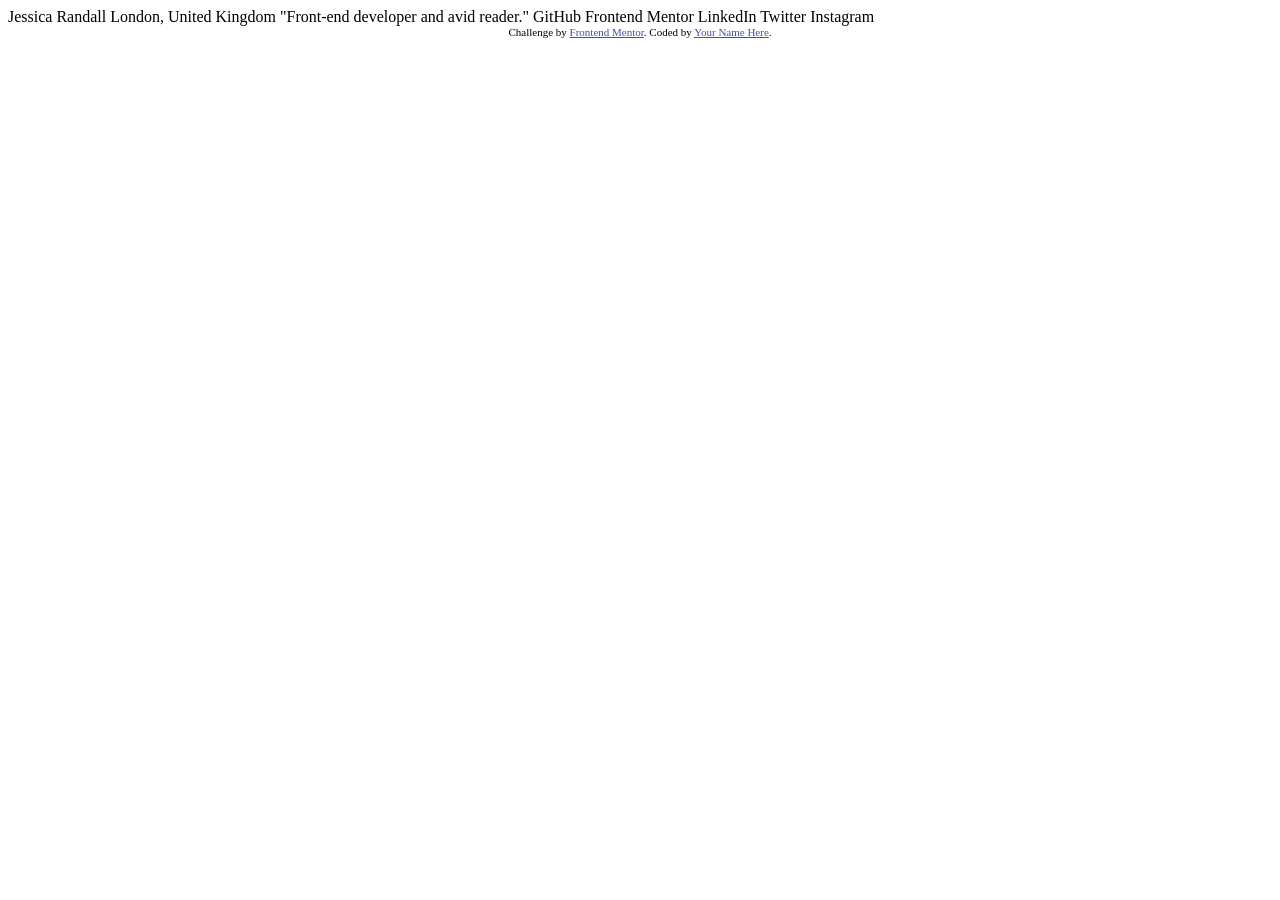
==== index.html @ 90c6700b "First commit" ====
<!DOCTYPE html>
<html lang="en">
<head>
  <meta charset="UTF-8">
  <meta name="viewport" content="width=device-width, initial-scale=1.0"> <!-- displays site properly based on user's device -->

  <link rel="icon" type="image/png" sizes="32x32" href="./assets/images/favicon-32x32.png">
  
  <title>Frontend Mentor | Social links profile</title>

  <!-- Feel free to remove these styles or customise in your own stylesheet 👍 -->
  <style>
    .attribution { font-size: 11px; text-align: center; }
    .attribution a { color: hsl(228, 45%, 44%); }
  </style>
</head>
<body>

  Jessica Randall
  London, United Kingdom
  "Front-end developer and avid reader."

  GitHub
  Frontend Mentor
  LinkedIn
  Twitter
  Instagram
  
  <div class="attribution">
    Challenge by <a href="https://www.frontendmentor.io?ref=challenge" target="_blank">Frontend Mentor</a>. 
    Coded by <a href="#">Your Name Here</a>.
  </div>
</body>
</html>
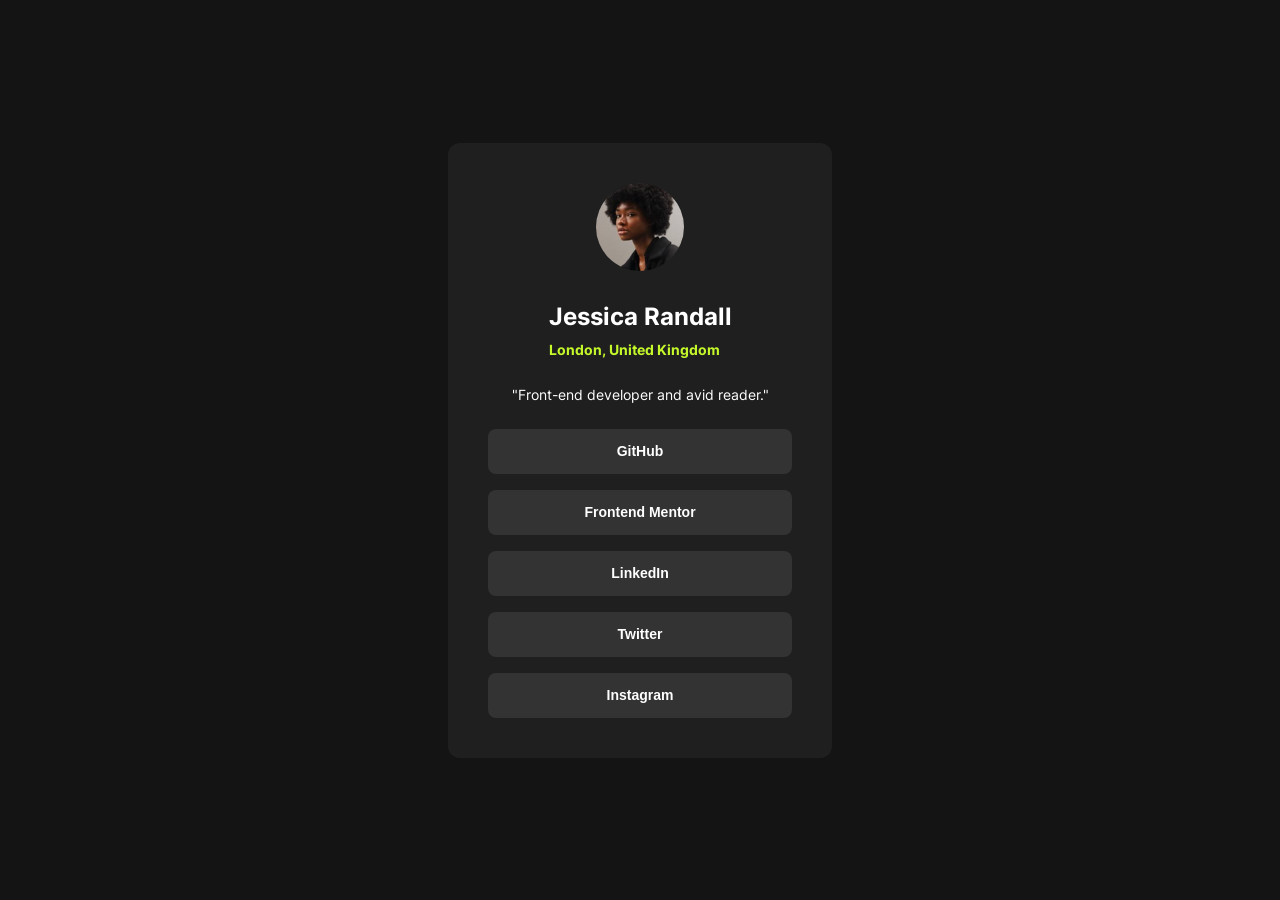
==== commit 3662d88d: "Finish Project." ====
--- a/index.html
+++ b/index.html
@@ -2,33 +2,36 @@
 <html lang="en">
 <head>
   <meta charset="UTF-8">
-  <meta name="viewport" content="width=device-width, initial-scale=1.0"> <!-- displays site properly based on user's device -->
+  <meta name="viewport" content="width=device-width, initial-scale=1.0">
 
   <link rel="icon" type="image/png" sizes="32x32" href="./assets/images/favicon-32x32.png">
-  
+  <link rel="stylesheet" href="index.css">
+
   <title>Frontend Mentor | Social links profile</title>
-
-  <!-- Feel free to remove these styles or customise in your own stylesheet 👍 -->
-  <style>
-    .attribution { font-size: 11px; text-align: center; }
-    .attribution a { color: hsl(228, 45%, 44%); }
-  </style>
 </head>
 <body>
+  <main>
+    <div class="profile-image-sect">
+      <img class="profile-image" src="/assets/images/avatar-jessica.jpeg" alt="profile image">
+    </div>
 
-  Jessica Randall
-  London, United Kingdom
-  "Front-end developer and avid reader."
+    <div class="user-sect">
+      <h1 class="name">Jessica Randall</h1>
+      <p class="location"><strong>London, United Kingdom</strong></p>
+    </div>
 
-  GitHub
-  Frontend Mentor
-  LinkedIn
-  Twitter
-  Instagram
-  
-  <div class="attribution">
-    Challenge by <a href="https://www.frontendmentor.io?ref=challenge" target="_blank">Frontend Mentor</a>. 
-    Coded by <a href="#">Your Name Here</a>.
-  </div>
+    <div class="description-sect">
+      <p class="description">"Front-end developer and avid reader."</p>
+    </div>
+
+    <div class="links-sect">
+      <button class="github-link" type="button"><strong>GitHub</strong></button>
+      <button class="frontend-mentor-link" type="button"><strong>Frontend Mentor</strong></button>
+      <button class="linkedin-link" type="button"><strong>LinkedIn</strong></button>
+      <button class="twitter-link" type="button"><strong>Twitter</strong></button>
+      <button class="instagram-link" type="button"><strong>Instagram</strong></button>
+    </div>
+
+  </main>
 </body>
 </html>
--- a/index.css
+++ b/index.css
@@ -0,0 +1,99 @@
+@font-face {
+    font-family: 'Inter';
+    src: url('assets/fonts/Inter-VariableFont_slnt,wght.ttf');
+}
+
+* {
+    margin: 0;
+    padding: 0;
+    box-sizing: border-box;
+}
+
+body {
+    display: flex;
+    flex-direction: column;
+    justify-content: center;
+    align-items: center;
+    min-height: 100vh;
+    font-family: 'Inter', sans-serif;
+    background-color: rgba(20, 20, 20, 1);
+    color: rgba(255, 255, 255, 1);
+}
+
+main {
+    display: flex;
+    flex-direction: column;
+    align-items: center;
+    justify-content: center;
+    gap: 24px;
+    max-width: 384px;
+    width: 100%;
+    padding: 40px;
+    background-color: rgba(31, 31, 31, 1);
+    border-radius: 12px;
+}
+
+h1 {
+    font-size: 24px;
+    line-height: 150%;
+}
+
+p {
+    font-size: 14px;
+    line-height: 150%;
+}
+
+.profile-image {
+    width: 88px;
+    border-radius: 999px;
+}
+
+.user-sect {
+    display: flex;
+    flex-direction: column;
+    gap: 4px;
+}
+
+.user-sect .location {
+    color: rgba(196, 248, 42, 1);
+}
+
+.links-sect {
+    display: flex;
+    flex-direction: column;
+    gap: 16px;
+    width: 100%;
+}
+
+.links-sect button {
+    width: 100%;
+    padding: 12px;
+    font-size: 14px;
+    line-height: 150%;
+    color: rgba(255, 255, 255, 1);
+    background-color: rgba(51, 51, 51, 1);
+    border: none;
+    border-radius: 8px;
+    transition: all 0.15s;
+}
+
+.links-sect button:hover {
+    color: rgba(51, 51, 51, 1);
+    background-color: rgba(196, 248, 42, 1);
+}
+
+.links-sect button:active {
+    background-color: rgba(137, 174, 29, 1);
+}
+
+@media screen and (max-width: 768px) {
+    main {
+        max-width: 456px;
+    }
+}
+
+@media screen and (max-width: 475px) {
+    main {
+        max-width: 279px;
+    }
+}
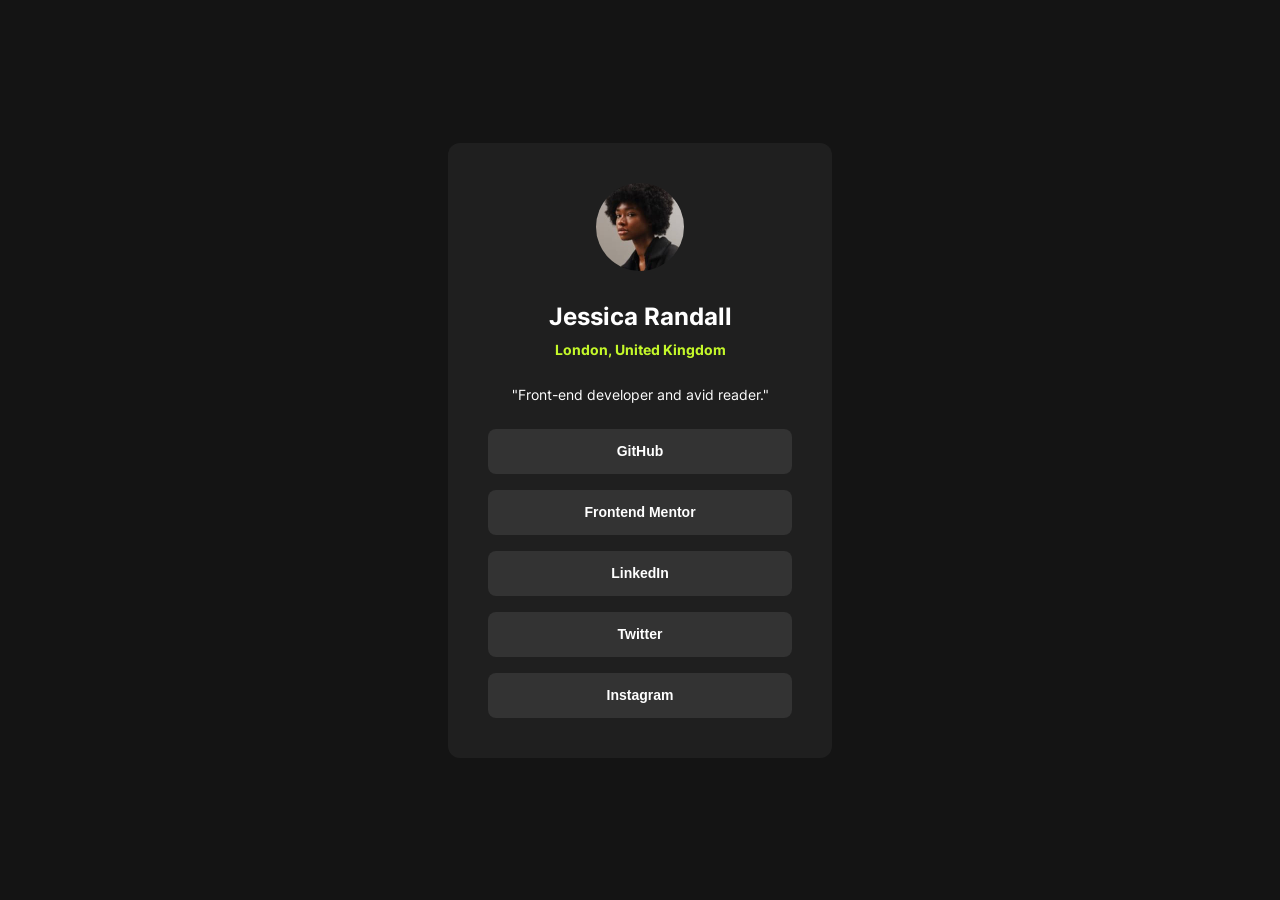
==== commit bff64d6d: "Fixed file structure." ====
--- a/index.html
+++ b/index.html
@@ -5,14 +5,14 @@
   <meta name="viewport" content="width=device-width, initial-scale=1.0">
 
   <link rel="icon" type="image/png" sizes="32x32" href="./assets/images/favicon-32x32.png">
-  <link rel="stylesheet" href="index.css">
+  <link rel="stylesheet" href="styles/index.css">
 
   <title>Frontend Mentor | Social links profile</title>
 </head>
 <body>
   <main>
     <div class="profile-image-sect">
-      <img class="profile-image" src="/assets/images/avatar-jessica.jpeg" alt="profile image">
+      <img class="profile-image" src="assets/images/avatar-jessica.jpeg" alt="profile image">
     </div>
 
     <div class="user-sect">
--- a/styles/index.css
+++ b/styles/index.css
@@ -0,0 +1,100 @@
+@font-face {
+    font-family: 'Inter';
+    src: url('../assets/fonts/Inter-VariableFont_slnt,wght.ttf');
+}
+
+* {
+    margin: 0;
+    padding: 0;
+    box-sizing: border-box;
+}
+
+body {
+    display: flex;
+    flex-direction: column;
+    justify-content: center;
+    align-items: center;
+    min-height: 100vh;
+    font-family: 'Inter', sans-serif;
+    background-color: rgba(20, 20, 20, 1);
+    color: rgba(255, 255, 255, 1);
+}
+
+main {
+    display: flex;
+    flex-direction: column;
+    align-items: center;
+    justify-content: center;
+    gap: 24px;
+    max-width: 384px;
+    width: 100%;
+    padding: 40px;
+    background-color: rgba(31, 31, 31, 1);
+    border-radius: 12px;
+}
+
+h1 {
+    font-size: 24px;
+    line-height: 150%;
+}
+
+p {
+    font-size: 14px;
+    line-height: 150%;
+}
+
+.profile-image {
+    width: 88px;
+    border-radius: 999px;
+}
+
+.user-sect {
+    display: flex;
+    flex-direction: column;
+    align-items: center;
+    gap: 4px;
+}
+
+.user-sect .location {
+    color: rgba(196, 248, 42, 1);
+}
+
+.links-sect {
+    display: flex;
+    flex-direction: column;
+    gap: 16px;
+    width: 100%;
+}
+
+.links-sect button {
+    width: 100%;
+    padding: 12px;
+    font-size: 14px;
+    line-height: 150%;
+    color: rgba(255, 255, 255, 1);
+    background-color: rgba(51, 51, 51, 1);
+    border: none;
+    border-radius: 8px;
+    transition: all 0.15s;
+}
+
+.links-sect button:hover {
+    color: rgba(51, 51, 51, 1);
+    background-color: rgba(196, 248, 42, 1);
+}
+
+.links-sect button:active {
+    background-color: rgba(137, 174, 29, 1);
+}
+
+@media screen and (max-width: 768px) {
+    main {
+        max-width: 456px;
+    }
+}
+
+@media screen and (max-width: 475px) {
+    main {
+        max-width: 279px;
+    }
+}
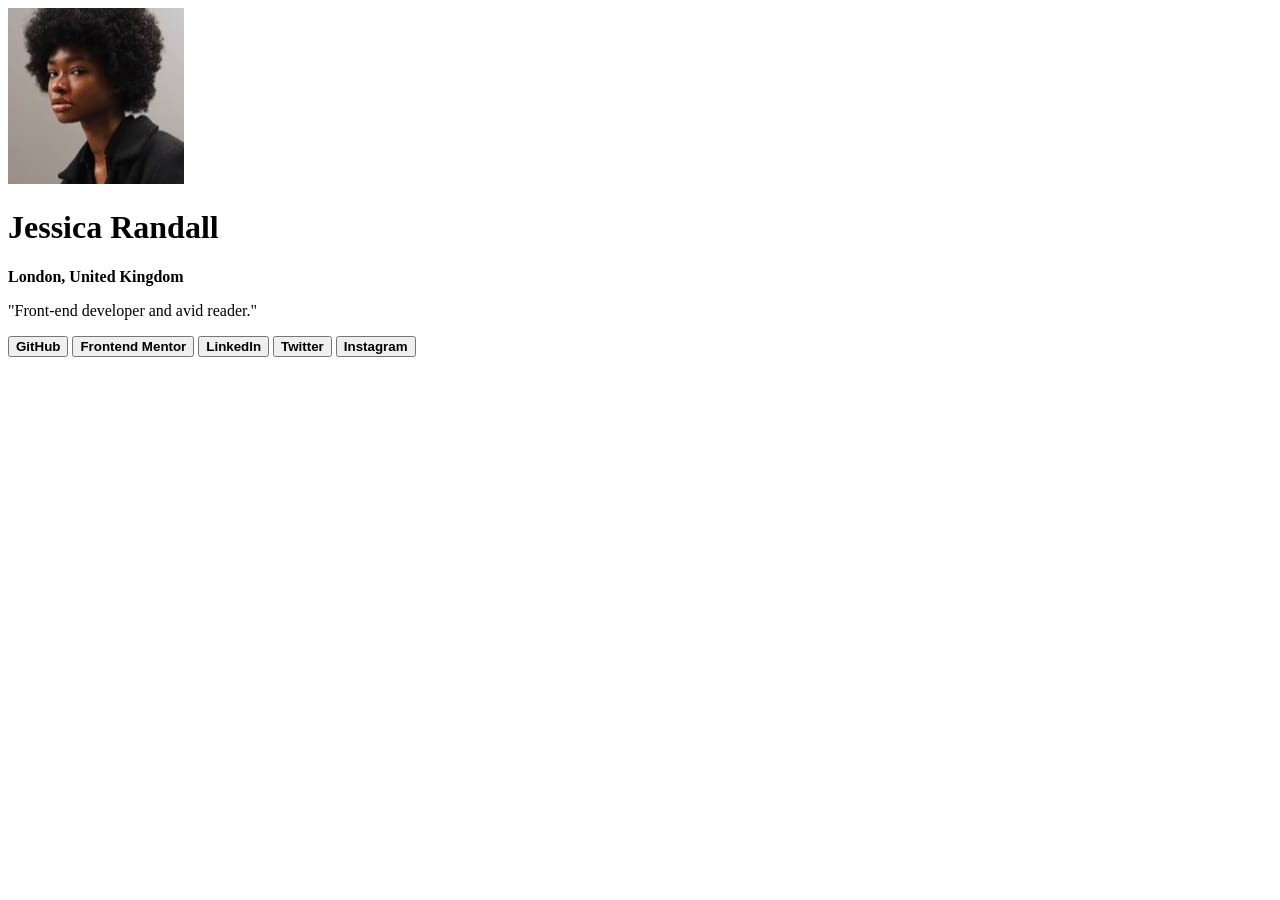
==== commit f1c78d16: "Setup project for sass and css." ====
--- a/index.html
+++ b/index.html
@@ -5,7 +5,7 @@
   <meta name="viewport" content="width=device-width, initial-scale=1.0">
 
   <link rel="icon" type="image/png" sizes="32x32" href="./assets/images/favicon-32x32.png">
-  <link rel="stylesheet" href="styles/index.css">
+  <link rel="stylesheet" href="styles/css/index.css">
 
   <title>Frontend Mentor | Social links profile</title>
 </head>
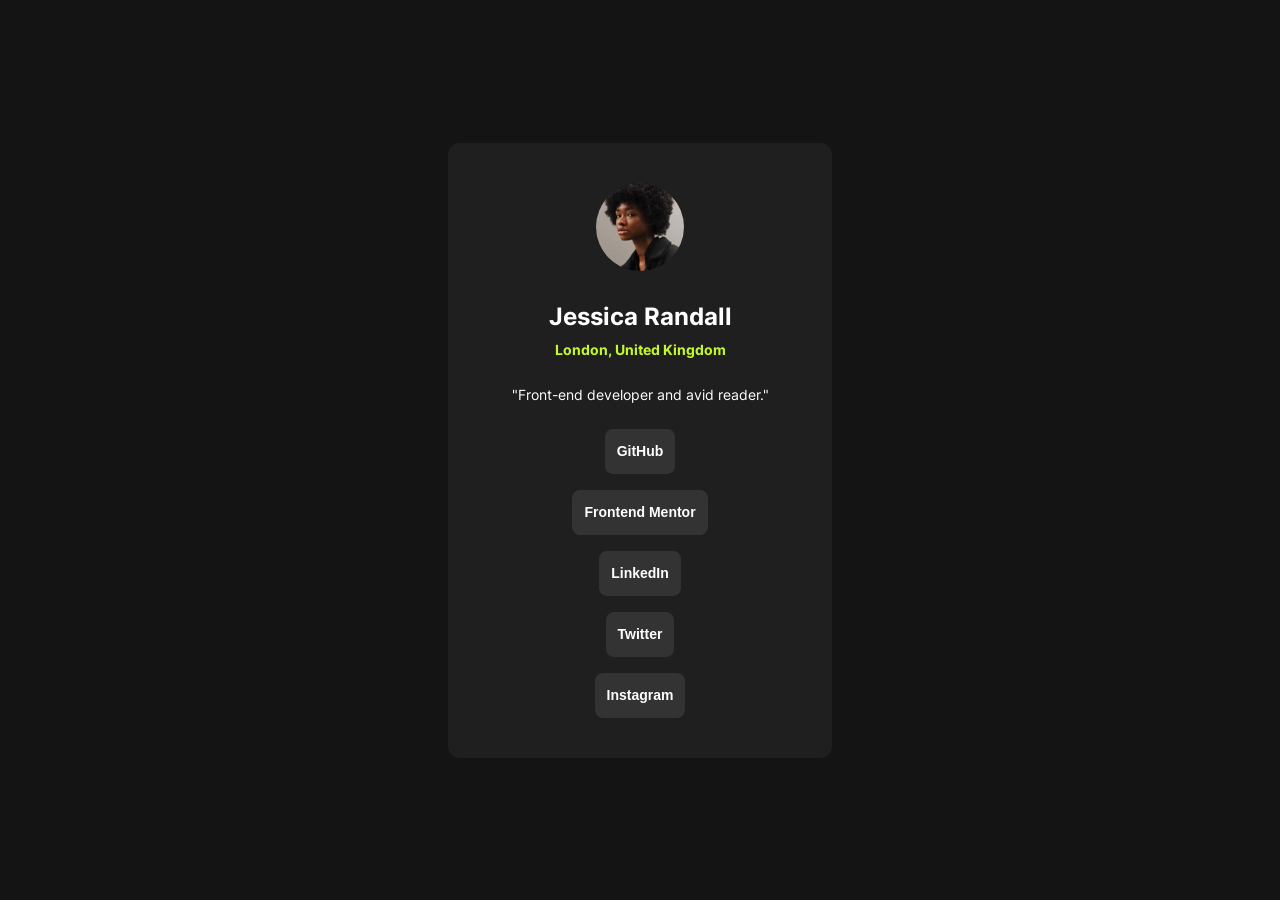
==== commit be292c94: "Added unordered list, restructured html and renamed some classes." ====
--- a/index.html
+++ b/index.html
@@ -1,37 +1,48 @@
 <!DOCTYPE html>
 <html lang="en">
 <head>
-  <meta charset="UTF-8">
-  <meta name="viewport" content="width=device-width, initial-scale=1.0">
+    <meta charset="UTF-8">
+    <meta name="viewport" content="width=device-width, initial-scale=1.0">
 
-  <link rel="icon" type="image/png" sizes="32x32" href="./assets/images/favicon-32x32.png">
-  <link rel="stylesheet" href="styles/css/index.css">
+    <link rel="icon" type="image/png" sizes="32x32" href="./assets/images/favicon-32x32.png">
+    <link rel="stylesheet" href="styles/css/index.css">
 
-  <title>Frontend Mentor | Social links profile</title>
+    <title>Frontend Mentor | Social links profile</title>
 </head>
 <body>
-  <main>
-    <div class="profile-image-sect">
-      <img class="profile-image" src="assets/images/avatar-jessica.jpeg" alt="profile image">
-    </div>
+    <main>
+        <section class="profile-image">
+            <img src="assets/images/avatar-jessica.jpeg" alt="Profile Image of User">
+        </section>
 
-    <div class="user-sect">
-      <h1 class="name">Jessica Randall</h1>
-      <p class="location"><strong>London, United Kingdom</strong></p>
-    </div>
+        <section class="user-details">
+            <h1 class="name">Jessica Randall</h1>
+            <p class="location"><strong>London, United Kingdom</strong></p>
+        </section>
 
-    <div class="description-sect">
-      <p class="description">"Front-end developer and avid reader."</p>
-    </div>
+        <section class="user-quote">
+            <p class="description">"Front-end developer and avid reader."</p>
+        </section>
 
-    <div class="links-sect">
-      <button class="github-link" type="button"><strong>GitHub</strong></button>
-      <button class="frontend-mentor-link" type="button"><strong>Frontend Mentor</strong></button>
-      <button class="linkedin-link" type="button"><strong>LinkedIn</strong></button>
-      <button class="twitter-link" type="button"><strong>Twitter</strong></button>
-      <button class="instagram-link" type="button"><strong>Instagram</strong></button>
-    </div>
+        <section class="links-list">
+          <ul>
+            <li>
+              <button type="button"><strong>GitHub</strong></button></li>
+            <li>
+              <button type="button"><strong>Frontend Mentor</strong></button>
+            </li>
+            <li>
+              <button type="button"><strong>LinkedIn</strong></button>
+            </li>
+            <li>
+              <button type="button"><strong>Twitter</strong></button>
+            </li>
+            <li>
+              <button type="button"><strong>Instagram</strong></button>
+            </li>
+          </ul>
+        </section>
 
-  </main>
+    </main>
 </body>
 </html>
--- a/styles/css/index.css
+++ b/styles/css/index.css
@@ -0,0 +1,105 @@
+@font-face {
+  font-family: "Inter";
+  src: url("../../assets/fonts/Inter-VariableFont_slnt,wght.ttf");
+}
+* {
+  margin: 0;
+  padding: 0;
+  box-sizing: border-box;
+}
+
+body {
+  display: flex;
+  flex-direction: column;
+  justify-content: center;
+  align-items: center;
+  min-height: 100vh;
+  font-family: "Inter", sans-serif;
+  background-color: rgb(20, 20, 20);
+  color: rgb(255, 255, 255);
+}
+
+main {
+  display: flex;
+  flex-direction: column;
+  align-items: center;
+  justify-content: center;
+  gap: 24px;
+  max-width: 384px;
+  width: 100%;
+  padding: 40px;
+  background-color: rgb(31, 31, 31);
+  border-radius: 12px;
+}
+
+h1 {
+  font-size: 24px;
+  line-height: 150%;
+}
+
+p {
+  font-size: 14px;
+  line-height: 150%;
+}
+
+.profile-image img {
+  width: 88px;
+  border-radius: 999px;
+}
+
+.user-details {
+  display: flex;
+  flex-direction: column;
+  align-items: center;
+  gap: 4px;
+}
+
+.user-details .location {
+  color: rgb(196, 248, 42);
+}
+
+.links-list {
+  width: inherit;
+}
+
+.links-list ul {
+  list-style: none;
+  display: flex;
+  flex-direction: column;
+  align-items: center;
+  gap: 16px;
+}
+
+.links-list button {
+  width: 100%;
+  padding: 12px;
+  font-size: 14px;
+  line-height: 150%;
+  color: rgb(255, 255, 255);
+  background-color: rgb(51, 51, 51);
+  border: none;
+  border-radius: 8px;
+  transition: all 0.15s;
+}
+
+.links-list button:hover {
+  color: rgb(51, 51, 51);
+  background-color: rgb(196, 248, 42);
+}
+
+.links-list button:active {
+  background-color: rgb(137, 174, 29);
+}
+
+@media screen and (max-width: 768px) {
+  main {
+    max-width: 456px;
+  }
+}
+@media screen and (max-width: 475px) {
+  main {
+    max-width: 279px;
+  }
+}
+
+/*# sourceMappingURL=index.css.map */
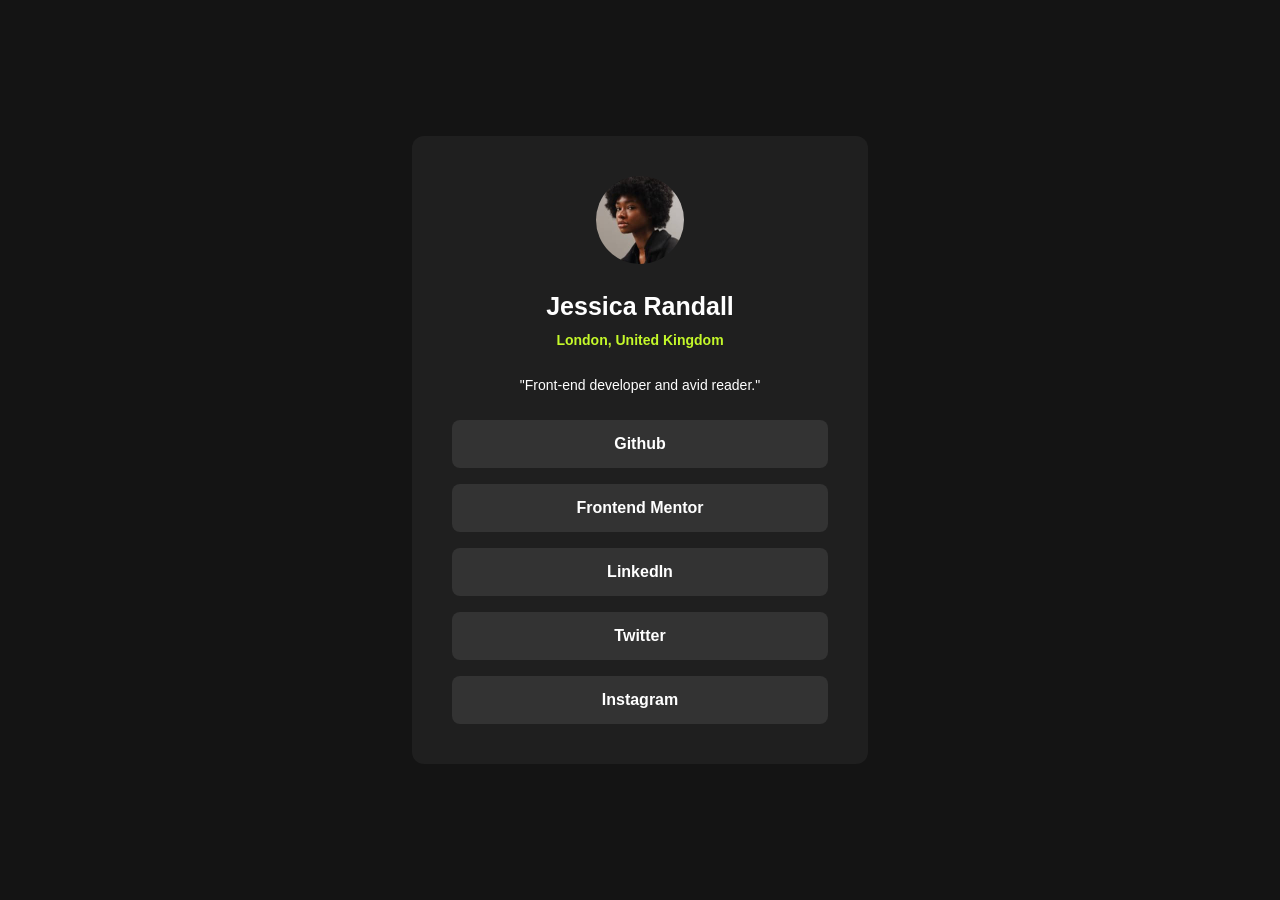
==== commit a55b36fa: "Rearranged files structure for github pages." ====
--- a/index.html
+++ b/index.html
@@ -4,43 +4,43 @@
     <meta charset="UTF-8">
     <meta name="viewport" content="width=device-width, initial-scale=1.0">
 
-    <link rel="icon" type="image/png" sizes="32x32" href="./assets/images/favicon-32x32.png">
+    <link rel="icon" type="image/png" sizes="32x32" href="assets/images/favicon-32x32.png">
     <link rel="stylesheet" href="styles/css/index.css">
 
     <title>Frontend Mentor | Social links profile</title>
 </head>
 <body>
-    <main>
-        <section class="profile-image">
-            <img src="assets/images/avatar-jessica.jpeg" alt="Profile Image of User">
+    <main class="card">
+
+        <img src="assets/images/avatar-jessica.jpeg" alt="Profile Image of User" class="card__profile-image">
+
+        <section class="card__details">
+            <h1>Jessica Randall</h1>
+            <p class="card__details--bold-green">London, United Kingdom</p>
         </section>
 
-        <section class="user-details">
-            <h1 class="name">Jessica Randall</h1>
-            <p class="location"><strong>London, United Kingdom</strong></p>
+        <section>
+            <p>"Front-end developer and avid reader."</p>
         </section>
 
-        <section class="user-quote">
-            <p class="description">"Front-end developer and avid reader."</p>
-        </section>
-
-        <section class="links-list">
-          <ul>
-            <li>
-              <button type="button"><strong>GitHub</strong></button></li>
-            <li>
-              <button type="button"><strong>Frontend Mentor</strong></button>
-            </li>
-            <li>
-              <button type="button"><strong>LinkedIn</strong></button>
-            </li>
-            <li>
-              <button type="button"><strong>Twitter</strong></button>
-            </li>
-            <li>
-              <button type="button"><strong>Instagram</strong></button>
-            </li>
-          </ul>
+        <section>
+            <ul class="card__links">
+                <li>
+                    <a href="#" class="button">Github</a>
+                </li>
+                <li>
+                    <a href="#" class="button">Frontend Mentor</a>
+                </li>
+                <li>
+                    <a href="#" class="button">LinkedIn</a>
+                </li>
+                <li>
+                    <a href="#" class="button">Twitter</a>
+                </li>
+                <li>
+                    <a href="#" class="button">Instagram</a>
+                </li>
+            </ul>
         </section>
 
     </main>
--- a/styles/css/index.css
+++ b/styles/css/index.css
@@ -1,105 +1 @@
-@font-face {
-  font-family: "Inter";
-  src: url("../../assets/fonts/Inter-VariableFont_slnt,wght.ttf");
-}
-* {
-  margin: 0;
-  padding: 0;
-  box-sizing: border-box;
-}
-
-body {
-  display: flex;
-  flex-direction: column;
-  justify-content: center;
-  align-items: center;
-  min-height: 100vh;
-  font-family: "Inter", sans-serif;
-  background-color: rgb(20, 20, 20);
-  color: rgb(255, 255, 255);
-}
-
-main {
-  display: flex;
-  flex-direction: column;
-  align-items: center;
-  justify-content: center;
-  gap: 24px;
-  max-width: 384px;
-  width: 100%;
-  padding: 40px;
-  background-color: rgb(31, 31, 31);
-  border-radius: 12px;
-}
-
-h1 {
-  font-size: 24px;
-  line-height: 150%;
-}
-
-p {
-  font-size: 14px;
-  line-height: 150%;
-}
-
-.profile-image img {
-  width: 88px;
-  border-radius: 999px;
-}
-
-.user-details {
-  display: flex;
-  flex-direction: column;
-  align-items: center;
-  gap: 4px;
-}
-
-.user-details .location {
-  color: rgb(196, 248, 42);
-}
-
-.links-list {
-  width: inherit;
-}
-
-.links-list ul {
-  list-style: none;
-  display: flex;
-  flex-direction: column;
-  align-items: center;
-  gap: 16px;
-}
-
-.links-list button {
-  width: 100%;
-  padding: 12px;
-  font-size: 14px;
-  line-height: 150%;
-  color: rgb(255, 255, 255);
-  background-color: rgb(51, 51, 51);
-  border: none;
-  border-radius: 8px;
-  transition: all 0.15s;
-}
-
-.links-list button:hover {
-  color: rgb(51, 51, 51);
-  background-color: rgb(196, 248, 42);
-}
-
-.links-list button:active {
-  background-color: rgb(137, 174, 29);
-}
-
-@media screen and (max-width: 768px) {
-  main {
-    max-width: 456px;
-  }
-}
-@media screen and (max-width: 475px) {
-  main {
-    max-width: 279px;
-  }
-}
-
-/*# sourceMappingURL=index.css.map */
+:root{--clr-grey-900: #141414;--clr-grey-800: #1f1f1f;--clr-grey-700: #333333;--clr-green-500: #c4f82a;--clr-white-500: #ffffff;--br-small: 28.125rem;--fs-500: 0.875rem;--fs-700: 1.5625rem;--lh-m: 1.5;--sp-500: 2.5rem;--sp-300: 1.5rem;--sp-200: 1rem;--sp-150: 0.75rem;--sp-100: 0.5rem;--sp-50: 0.25rem;--br-small: 0.5rem;--br-medium: 0.75rem;--br-circle: 10rem}*,*::before,*::after{box-sizing:border-box;margin:0;padding:0}html{-moz-text-size-adjust:none;-webkit-text-size-adjust:none;text-size-adjust:none}body,h1,h2,h3,h4,p,figure,blockquote,dl,dd{margin-block-end:0}ul[role=list],ol[role=list]{list-style:none}body{min-height:100vh;line-height:calc(1em + .5rem);-webkit-font-smoothing:antialiased}h1,h2,h3,h4,button,input,label{line-height:1.1}h1,h2,h3,h4{text-wrap:balance}a:not([class]){text-decoration-skip-ink:auto;color:currentColor}img,picture{max-width:100%;display:block}input,button,textarea,select{font:inherit}textarea:not([rows]){min-height:10em}:target{scroll-margin-block:5ex}body{background-color:var(--clr-grey-900)}ul,ol{list-style:none}@font-face{font-family:"Inter",sans-serif;src:url("../../asset/fonts/Inter-VariableFont_slnt,wght.ttf")}*{font-family:"Inter",sans-serif;line-height:var(--lh-m) !important}h1{font-size:var(--fs-700);color:var(--clr-white-500)}p{font-size:var(--fs-500);color:var(--clr-white-500)}body{display:grid}body>*{place-self:center}.card{display:grid;gap:var(--sp-300);padding:var(--sp-500);width:min(90%,28.5rem);border-radius:var(--br-medium);background-color:var(--clr-grey-800);text-align:center}@media(max-width: 28.125rem){.card{align-content:center;width:100%;height:100%}}.card__profile-image{width:5.5rem;margin:auto;border-radius:var(--br-circle)}.card__details :first-child{margin-bottom:var(--sp-50)}.card__details--bold-green{font-weight:600;color:var(--clr-green-500)}.card__links>*:not(:last-child){margin-bottom:var(--sp-200)}.button{display:block;width:100%;padding:var(--sp-150);font-family:inherit;text-decoration:none;font-weight:700;border-radius:var(--br-small);color:var(--clr-white-500);background-color:var(--clr-grey-700)}.button:hover{color:var(--clr-grey-700);background-color:var(--clr-green-500)}/*# sourceMappingURL=index.css.map */
